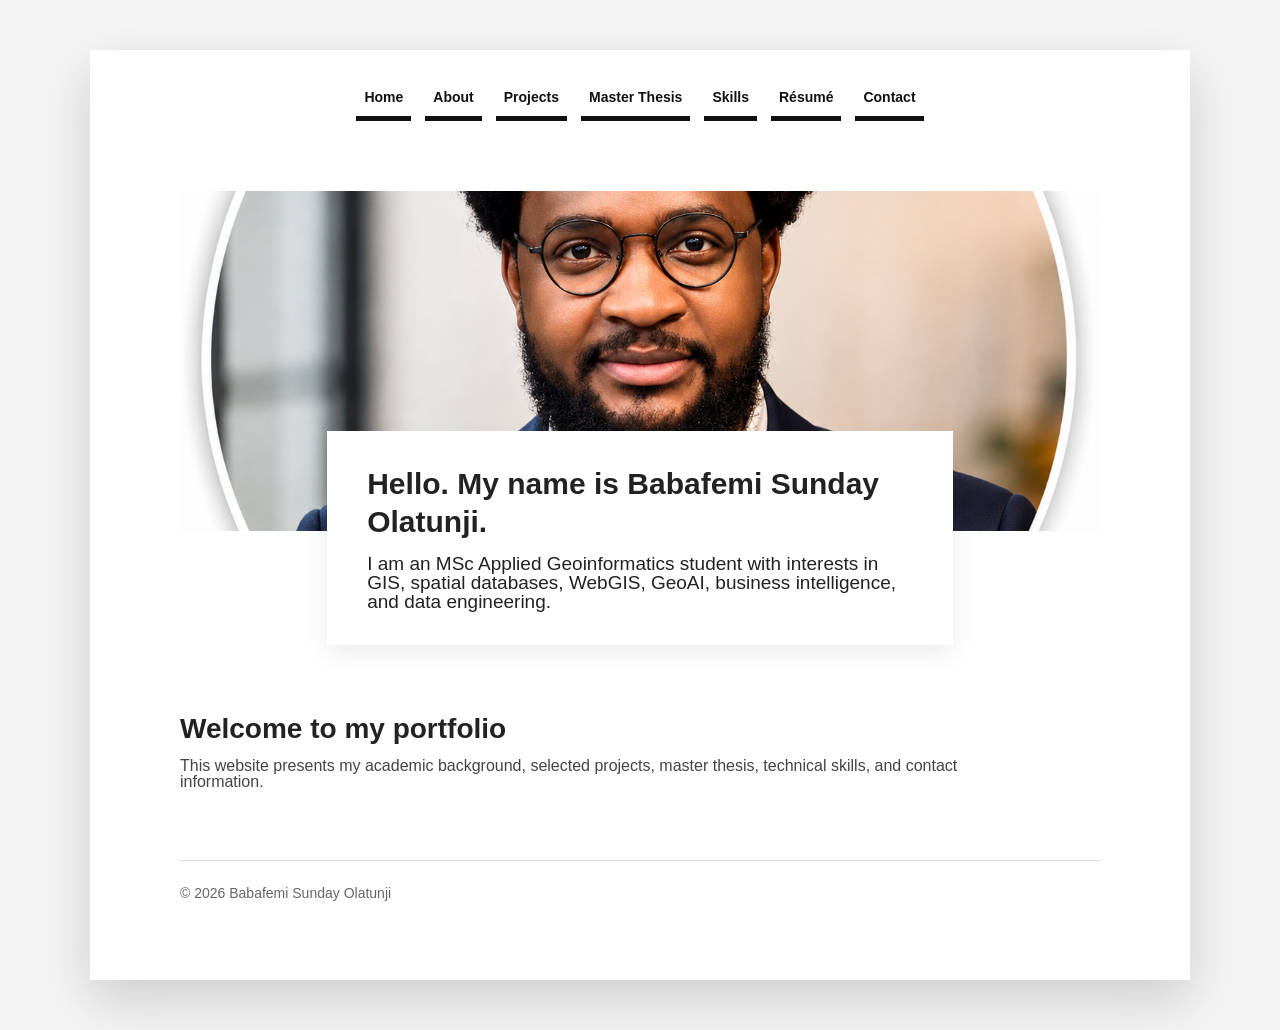
==== index.html @ bdc7856b "Update index.html" ====
<!DOCTYPE html>
<html lang="en">
<head>
  <meta charset="UTF-8" />
  <meta name="viewport" content="width=device-width, initial-scale=1.0" />
  <title>Home | Babafemi Sunday Olatunji</title>
  <link rel="stylesheet" href="style.css" />
</head>
<body>
  <main class="page">
  <nav class="top-nav">
  <a href="index.html">Home</a>
  <a href="about.html">About</a>
  <a href="projects.html">Projects</a>
  <a href="thesis.html">Master Thesis</a>
  <a href="skills.html">Skills</a>
  <a href="cv.pdf" target="_blank">Résumé</a>
  <a href="contact.html">Contact</a>
</nav>

    <section class="hero">
      <img src="profile.png" alt="Profile photo" class="hero-img" />

      <div class="intro-card">
        <h1>Hello. My name is Babafemi Sunday Olatunji.</h1>
        <p>
          I am an MSc Applied Geoinformatics student with interests in GIS,
          spatial databases, WebGIS, GeoAI, business intelligence, and data engineering.
        </p>
      </div>
    </section>

    <section class="section">
      <h2>Welcome to my portfolio</h2>
      <p>
        This website presents my academic background, selected projects, master thesis,
        technical skills, and contact information.
      </p>
    </section>

    <footer>
      <p>© 2026 Babafemi Sunday Olatunji</p>
    </footer>
  </main>
</body>
</html>
---- style.css ----
* {
  margin: 0;
  padding: 0;
  box-sizing: border-box;
}

body {
  background: #f4f4f4;
  font-family: Arial, Helvetica, sans-serif;
  color: #222;
  line-height: 1.0;
}

.page {
  width: min(1100px, 92%);
  margin: 50px auto;
  background: #fff;
  padding: 40px 90px 80px;
  box-shadow: 0 20px 50px rgba(0, 0, 0, 0.16);
}

.top-nav {
  display: flex;
  justify-content: center;
  align-items: center;
  gap: 14px;
  margin-bottom: 70px;
  flex-wrap: nowrap;
  overflow-x: auto;
}

.top-nav a {
  padding: 0 8px 12px;
  border-bottom: 5px solid #111;
  text-decoration: none;
  color: #111;
  font-size: 14px;
  font-weight: 700;
  white-space: nowrap;
  flex-shrink: 0;
}

.top-nav a:hover {
  color: #0a5c4a;
  border-color: #0a5c4a;
}
.hero {
  position: relative;
  margin-bottom: 70px;
}

.hero-img {
  width: 100%;
  height: 340px;
  object-fit: cover;
  background: #dcefe5;
  display: block;
}

.intro-card {
  background: #fff;
  width: 68%;
  padding: 34px 40px;
  margin: -100px auto 0;
  position: relative;
  z-index: 2;
  box-shadow: 0 8px 22px rgba(0, 0, 0, 0.08);
}

.intro-card h1 {
  font-size: 30px;
  line-height: 1.25;
  margin-bottom: 14px;
}

.intro-card p {
  font-size: 19px;
}

.page-title {
  border-top: 5px solid #111;
  padding-top: 35px;
  margin-bottom: 35px;
}

.page-title h1 {
  font-size: 42px;
  margin-bottom: 12px;
}

.page-title p {
  color: #555;
  max-width: 780px;
}

.section {
  margin-top: 45px;
}

.section h2 {
  font-size: 28px;
  margin-bottom: 15px;
}

.section p {
  color: #444;
  max-width: 850px;
}

.project-grid {
  display: grid;
  grid-template-columns: repeat(2, 1fr);
  gap: 30px;
}

.project-card {
  border: 1px solid #ddd;
  background: #fafafa;
  padding: 24px;
}

.project-image {
  height: 210px;
  background: linear-gradient(135deg, #cfe8f3 0%, #cfe8f3 50%, #dcefe5 50%, #dcefe5 100%);
  display: grid;
  place-items: center;
  font-weight: 700;
  margin-bottom: 20px;
}

.project-card h2 {
  font-size: 24px;
  margin-bottom: 10px;
}

.project-card p {
  color: #444;
  margin-bottom: 18px;
}

.button {
  display: inline-block;
  color: #fff;
  background: #111;
  text-decoration: none;
  padding: 10px 16px;
  font-weight: 700;
}

.skills {
  display: flex;
  flex-wrap: wrap;
  gap: 12px;
  margin-top: 20px;
}

.skills span {
  background: #dcefe5;
  color: #0a3d2f;
  padding: 8px 14px;
  font-size: 14px;
  font-weight: 700;
}

.contact-list a {
  color: #111;
  font-weight: 700;
}

footer {
  margin-top: 70px;
  padding-top: 25px;
  border-top: 1px solid #ddd;
  color: #666;
  font-size: 14px;
}

@media (max-width: 850px) {
  .page {
    padding: 28px 24px 60px;
    margin: 20px auto;
  }

  .top-nav {
    justify-content: flex-start;
    margin-bottom: 45px;
  }

  .top-nav a {
    width: 45%;
    min-width: auto;
  }

  .intro-card {
    width: 90%;
    margin-top: -60px;
    padding: 24px;
  }

  .intro-card h1 {
    font-size: 24px;
  }

  .project-grid {
    grid-template-columns: 1fr;
  }
}
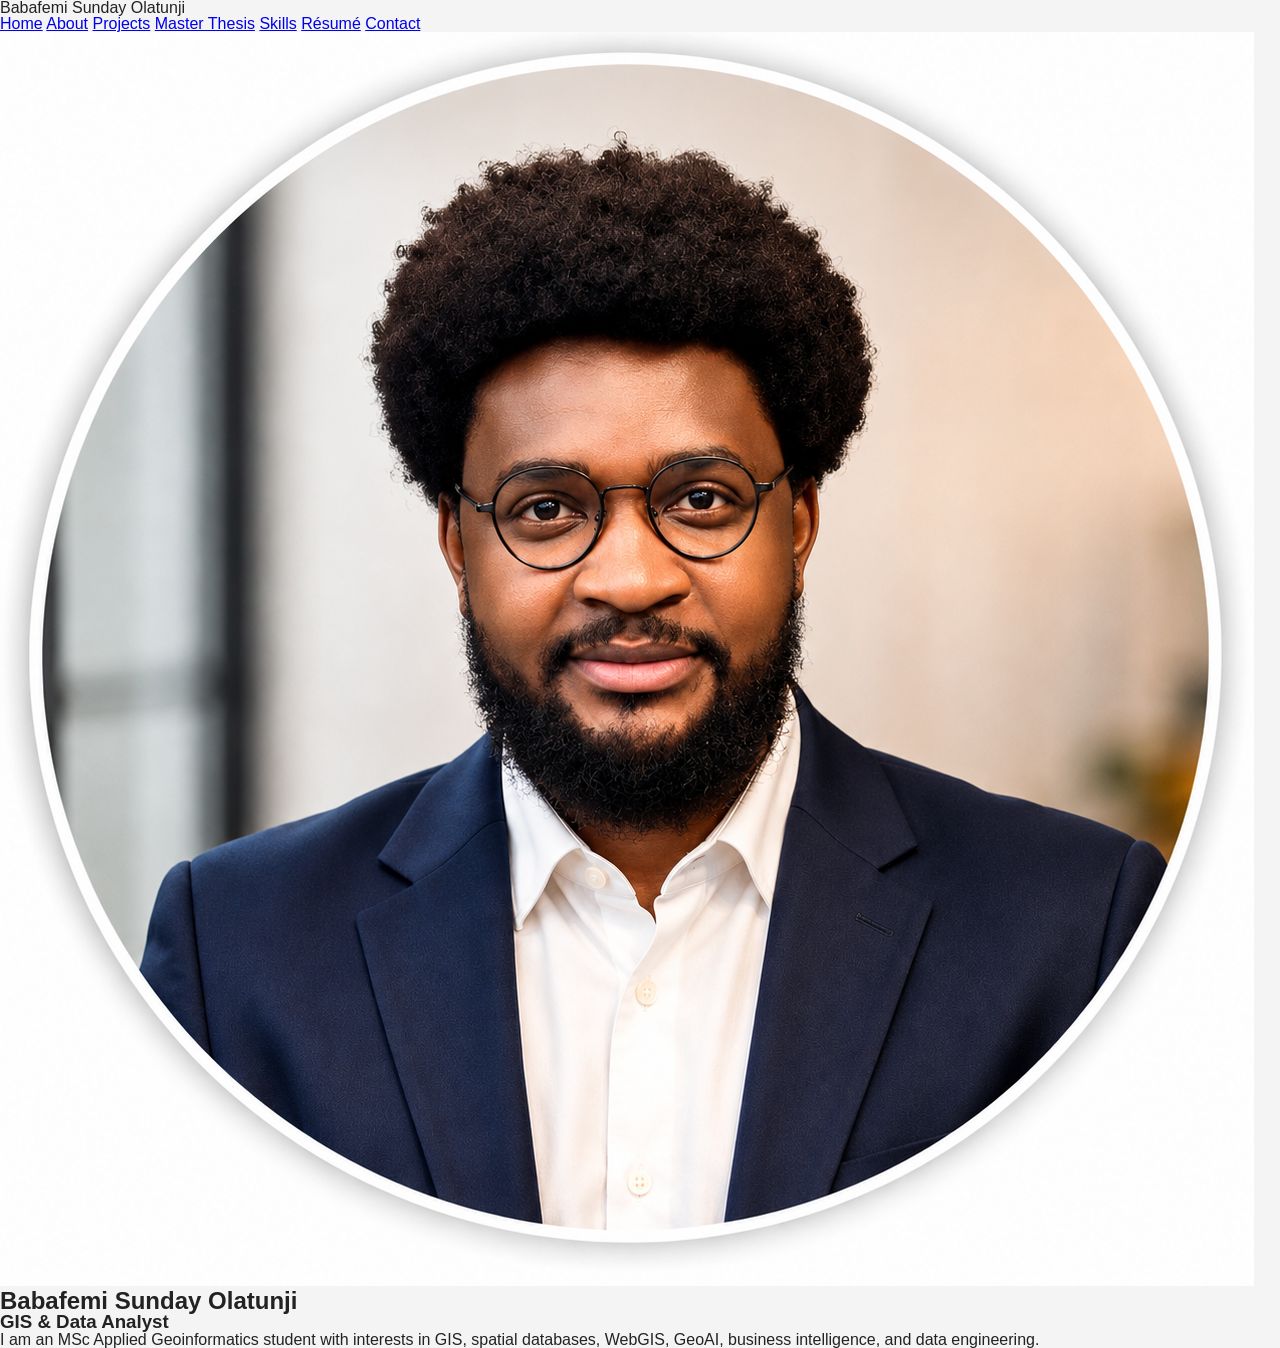
==== commit 5f563187: "Update index.html" ====
--- a/index.html
+++ b/index.html
@@ -3,26 +3,35 @@
 <head>
   <meta charset="UTF-8" />
   <meta name="viewport" content="width=device-width, initial-scale=1.0" />
-  <title>Home | Babafemi Sunday Olatunji</title>
+  <title>Babafemi Sunday Olatunji | Portfolio</title>
   <link rel="stylesheet" href="style.css" />
 </head>
 <body>
-  <main class="page">
-  <nav class="top-nav">
-  <a href="index.html">Home</a>
-  <a href="about.html">About</a>
-  <a href="projects.html">Projects</a>
-  <a href="thesis.html">Master Thesis</a>
-  <a href="skills.html">Skills</a>
-  <a href="cv.pdf" target="_blank">Résumé</a>
-  <a href="contact.html">Contact</a>
-</nav>
 
-    <section class="hero">
-      <img src="profile.png" alt="Profile photo" class="hero-img" />
+  <main class="homepage">
 
-      <div class="intro-card">
-        <h1>Hello. My name is Babafemi Sunday Olatunji.</h1>
+    <header class="site-header">
+      <div class="site-name">Babafemi Sunday Olatunji</div>
+
+      <nav class="main-nav">
+        <a href="index.html">Home</a>
+        <a href="about.html">About</a>
+        <a href="projects.html">Projects</a>
+        <a href="thesis.html">Master Thesis</a>
+        <a href="skills.html">Skills</a>
+        <a href="cv.pdf" target="_blank">Résumé</a>
+        <a href="contact.html">Contact</a>
+      </nav>
+    </header>
+
+    <section class="hero-academic">
+      <div class="hero-photo">
+        <img src="profile.png" alt="Babafemi Sunday Olatunji" />
+      </div>
+
+      <div class="hero-content">
+        <h1>Babafemi Sunday Olatunji</h1>
+        <h3>GIS & Data Analyst</h3>
         <p>
           I am an MSc Applied Geoinformatics student with interests in GIS,
           spatial databases, WebGIS, GeoAI, business intelligence, and data engineering.
@@ -30,17 +39,7 @@
       </div>
     </section>
 
-    <section class="section">
-      <h2>Welcome to my portfolio</h2>
-      <p>
-        This website presents my academic background, selected projects, master thesis,
-        technical skills, and contact information.
-      </p>
-    </section>
+  </main>
 
-    <footer>
-      <p>© 2026 Babafemi Sunday Olatunji</p>
-    </footer>
-  </main>
 </body>
 </html>
--- a/style.css
+++ b/style.css
@@ -50,18 +50,21 @@
 }
 
 .hero-img {
-  width: 100%;
-  height: 340px;
+  width: 70%;
+  max-width: 700px;
+  height: 420px;
   object-fit: cover;
-  background: #dcefe5;
+  object-position: center top;
   display: block;
+  margin: 0 auto;
+  border-radius: 12px;
 }
 
 .intro-card {
   background: #fff;
-  width: 68%;
+  width: 72%;
   padding: 34px 40px;
-  margin: -100px auto 0;
+  margin: -70px auto 0;
   position: relative;
   z-index: 2;
   box-shadow: 0 8px 22px rgba(0, 0, 0, 0.08);
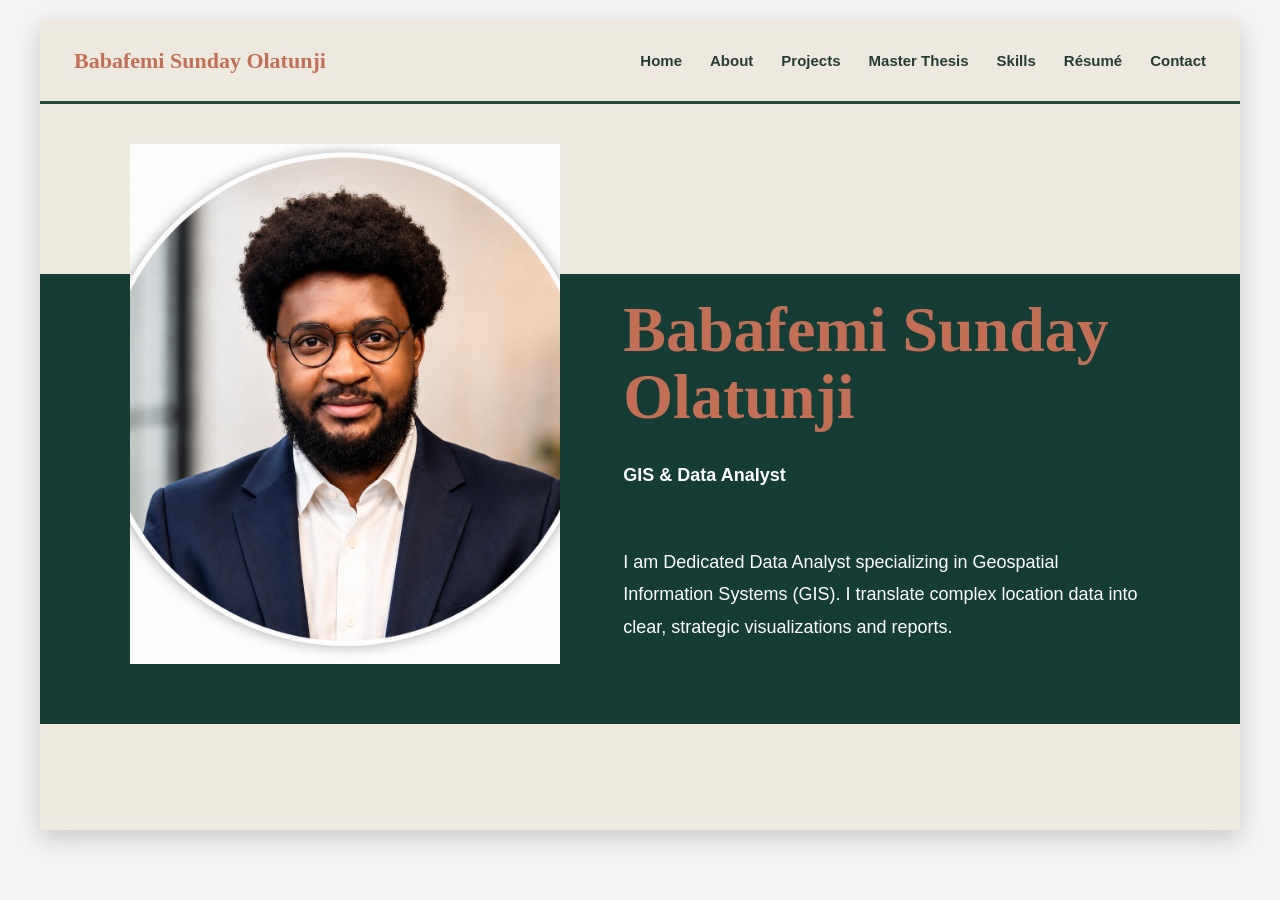
==== commit 02999f26: "Update index.html" ====
--- a/index.html
+++ b/index.html
@@ -33,8 +33,8 @@
         <h1>Babafemi Sunday Olatunji</h1>
         <h3>GIS & Data Analyst</h3>
         <p>
-          I am an MSc Applied Geoinformatics student with interests in GIS,
-          spatial databases, WebGIS, GeoAI, business intelligence, and data engineering.
+          I am Dedicated Data Analyst specializing in Geospatial Information Systems (GIS). 
+          I translate complex location data into clear, strategic visualizations and reports.
         </p>
       </div>
     </section>
--- a/style.css
+++ b/style.css
@@ -8,8 +8,12 @@
   background: #f4f4f4;
   font-family: Arial, Helvetica, sans-serif;
   color: #222;
-  line-height: 1.0;
-}
+  line-height: 1.7;
+}
+
+/* =========================
+   GENERAL MULTI-PAGE LAYOUT
+========================= */
 
 .page {
   width: min(1100px, 92%);
@@ -44,41 +48,6 @@
   color: #0a5c4a;
   border-color: #0a5c4a;
 }
-.hero {
-  position: relative;
-  margin-bottom: 70px;
-}
-
-.hero-img {
-  width: 70%;
-  max-width: 700px;
-  height: 420px;
-  object-fit: cover;
-  object-position: center top;
-  display: block;
-  margin: 0 auto;
-  border-radius: 12px;
-}
-
-.intro-card {
-  background: #fff;
-  width: 72%;
-  padding: 34px 40px;
-  margin: -70px auto 0;
-  position: relative;
-  z-index: 2;
-  box-shadow: 0 8px 22px rgba(0, 0, 0, 0.08);
-}
-
-.intro-card h1 {
-  font-size: 30px;
-  line-height: 1.25;
-  margin-bottom: 14px;
-}
-
-.intro-card p {
-  font-size: 19px;
-}
 
 .page-title {
   border-top: 5px solid #111;
@@ -124,7 +93,13 @@
 
 .project-image {
   height: 210px;
-  background: linear-gradient(135deg, #cfe8f3 0%, #cfe8f3 50%, #dcefe5 50%, #dcefe5 100%);
+  background: linear-gradient(
+    135deg,
+    #cfe8f3 0%,
+    #cfe8f3 50%,
+    #dcefe5 50%,
+    #dcefe5 100%
+  );
   display: grid;
   place-items: center;
   font-weight: 700;
@@ -178,7 +153,106 @@
   font-size: 14px;
 }
 
-@media (max-width: 850px) {
+/* =========================
+   HOMEPAGE DESIGN
+========================= */
+
+.homepage {
+  width: min(1200px, 96%);
+  margin: 20px auto;
+  background: #eee9df;
+  min-height: 90vh;
+  box-shadow: 0 8px 24px rgba(0, 0, 0, 0.18);
+}
+
+.site-header {
+  padding: 22px 34px;
+  border-bottom: 3px solid #264c3f;
+  display: flex;
+  justify-content: space-between;
+  align-items: center;
+}
+
+.site-name {
+  font-family: Georgia, serif;
+  font-size: 22px;
+  font-weight: 700;
+  color: #c36f55;
+}
+
+.main-nav {
+  display: flex;
+  gap: 28px;
+  flex-wrap: wrap;
+}
+
+.main-nav a {
+  color: #263b33;
+  text-decoration: none;
+  font-weight: 700;
+  font-size: 15px;
+}
+
+.main-nav a:hover {
+  color: #c36f55;
+}
+
+.hero-academic {
+  margin-top: 170px;
+  background: #143d35;
+  min-height: 430px;
+  display: grid;
+  grid-template-columns: 1fr 1.25fr;
+  align-items: center;
+  padding: 0 90px 60px;
+}
+
+.hero-photo {
+  margin-top: -130px;
+}
+
+.hero-photo img {
+  width: 100%;
+  max-width: 430px;
+  height: 520px;
+  object-fit: cover;
+  object-position: center top;
+  background: white;
+  display: block;
+}
+
+.hero-content {
+  color: white;
+  padding-left: 40px;
+}
+
+.hero-content h1 {
+  font-family: Georgia, serif;
+  font-size: 64px;
+  line-height: 1.05;
+  color: #c36f55;
+  margin-bottom: 30px;
+}
+
+.hero-content h3 {
+  font-size: 18px;
+  margin-bottom: 55px;
+  color: white;
+}
+
+.hero-content p {
+  max-width: 520px;
+  font-size: 18px;
+  line-height: 1.8;
+  color: white;
+}
+
+/* =========================
+   RESPONSIVE
+========================= */
+
+@media (max-width: 900px) {
+
   .page {
     padding: 28px 24px 60px;
     margin: 20px auto;
@@ -189,22 +263,36 @@
     margin-bottom: 45px;
   }
 
-  .top-nav a {
-    width: 45%;
-    min-width: auto;
-  }
-
-  .intro-card {
-    width: 90%;
-    margin-top: -60px;
-    padding: 24px;
-  }
-
-  .intro-card h1 {
-    font-size: 24px;
-  }
-
   .project-grid {
     grid-template-columns: 1fr;
   }
-}
+
+  .site-header {
+    flex-direction: column;
+    align-items: flex-start;
+    gap: 20px;
+  }
+
+  .hero-academic {
+    margin-top: 80px;
+    grid-template-columns: 1fr;
+    padding: 40px 28px;
+  }
+
+  .hero-photo {
+    margin-top: -90px;
+  }
+
+  .hero-photo img {
+    height: 420px;
+  }
+
+  .hero-content {
+    padding-left: 0;
+    margin-top: 35px;
+  }
+
+  .hero-content h1 {
+    font-size: 42px;
+  }
+}
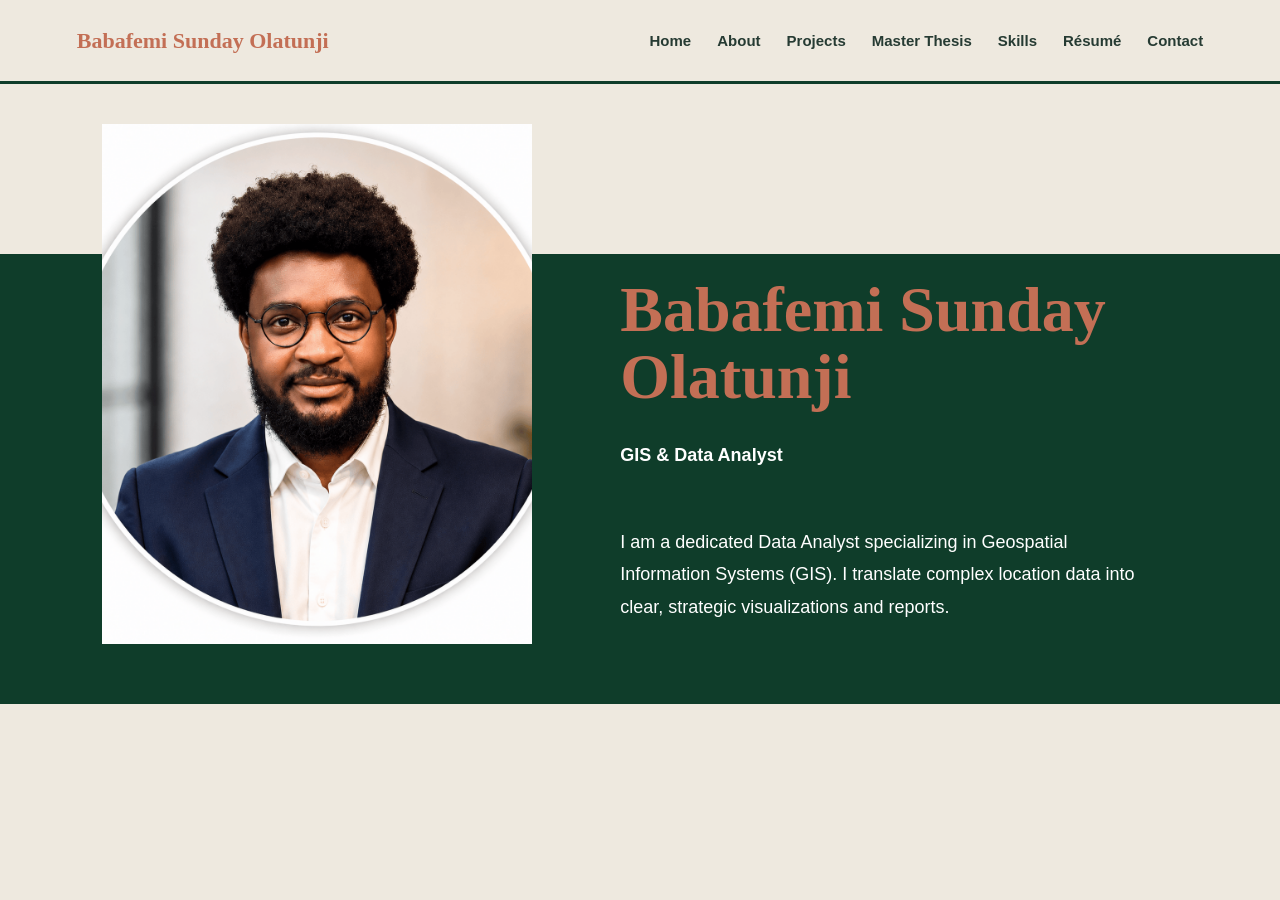
==== commit f720a6a8: "Update index.html" ====
--- a/index.html
+++ b/index.html
@@ -33,7 +33,7 @@
         <h1>Babafemi Sunday Olatunji</h1>
         <h3>GIS & Data Analyst</h3>
         <p>
-          I am Dedicated Data Analyst specializing in Geospatial Information Systems (GIS). 
+          I am a dedicated Data Analyst specializing in Geospatial Information Systems (GIS). 
           I translate complex location data into clear, strategic visualizations and reports.
         </p>
       </div>
--- a/style.css
+++ b/style.css
@@ -2,6 +2,15 @@
   margin: 0;
   padding: 0;
   box-sizing: border-box;
+}
+
+:root {
+  --green: #0F3D2A;
+  --green-light: #1f6b59;
+  --cream: #eee9df;
+  --text: #14213d;
+  --muted: #555;
+  --border: #d8dee3;
 }
 
 body {
@@ -12,16 +21,27 @@
 }
 
 /* =========================
-   GENERAL MULTI-PAGE LAYOUT
+   FULL PAGE LAYOUT
 ========================= */
 
 .page {
-  width: min(1100px, 92%);
-  margin: 50px auto;
+  width: 100%;
+  min-height: 100vh;
+  margin: 0;
   background: #fff;
-  padding: 40px 90px 80px;
-  box-shadow: 0 20px 50px rgba(0, 0, 0, 0.16);
-}
+  padding: 40px 8% 80px;
+}
+
+.homepage {
+  width: 100%;
+  min-height: 100vh;
+  margin: 0;
+  background: var(--cream);
+}
+
+/* =========================
+   NAVIGATION
+========================= */
 
 .top-nav {
   display: flex;
@@ -35,9 +55,9 @@
 
 .top-nav a {
   padding: 0 8px 12px;
-  border-bottom: 5px solid #111;
+  border-bottom: 5px solid var(--green);
   text-decoration: none;
-  color: #111;
+  color: var(--green);
   font-size: 14px;
   font-weight: 700;
   white-space: nowrap;
@@ -45,50 +65,92 @@
 }
 
 .top-nav a:hover {
-  color: #0a5c4a;
-  border-color: #0a5c4a;
-}
+  color: var(--green-light);
+  border-color: var(--green-light);
+}
+
+/* =========================
+   PAGE TITLES
+========================= */
 
 .page-title {
-  border-top: 5px solid #111;
+  border-top: 5px solid var(--green);
   padding-top: 35px;
-  margin-bottom: 35px;
+  margin-bottom: 45px;
 }
 
 .page-title h1 {
-  font-size: 42px;
+  color: var(--green);
+  font-size: 46px;
   margin-bottom: 12px;
 }
 
 .page-title p {
-  color: #555;
-  max-width: 780px;
-}
+  color: var(--muted);
+  max-width: 850px;
+  font-size: 18px;
+}
+
+/* =========================
+   SECTIONS
+========================= */
 
 .section {
   margin-top: 45px;
 }
 
+.section h2,
+.section h3 {
+  color: var(--green);
+}
+
 .section h2 {
-  font-size: 28px;
+  font-size: 30px;
   margin-bottom: 15px;
 }
 
 .section p {
   color: #444;
-  max-width: 850px;
-}
+  max-width: 900px;
+  font-size: 17px;
+}
+
+/* =========================
+   PROJECT / SKILL CARDS
+========================= */
 
 .project-grid {
   display: grid;
-  grid-template-columns: repeat(2, 1fr);
+  grid-template-columns: repeat(3, 1fr);
   gap: 30px;
 }
 
 .project-card {
-  border: 1px solid #ddd;
-  background: #fafafa;
-  padding: 24px;
+  background: #fff;
+  border: 1px solid var(--border);
+  border-radius: 26px;
+  padding: 36px;
+  box-shadow: 0 14px 35px rgba(0, 0, 0, 0.05);
+}
+
+.project-card:hover {
+  border-color: var(--green);
+  transform: translateY(-4px);
+  transition: 0.25s ease;
+}
+
+.project-card h2,
+.project-card h3 {
+  color: var(--green);
+  font-size: 26px;
+  line-height: 1.2;
+  margin-bottom: 16px;
+}
+
+.project-card p {
+  color: #333;
+  font-size: 16px;
+  line-height: 1.8;
 }
 
 .project-image {
@@ -104,70 +166,30 @@
   place-items: center;
   font-weight: 700;
   margin-bottom: 20px;
-}
-
-.project-card h2 {
-  font-size: 24px;
-  margin-bottom: 10px;
-}
-
-.project-card p {
-  color: #444;
-  margin-bottom: 18px;
+  border-radius: 18px;
 }
 
 .button {
   display: inline-block;
   color: #fff;
-  background: #111;
+  background: var(--green);
   text-decoration: none;
   padding: 10px 16px;
   font-weight: 700;
-}
-
-.skills {
-  display: flex;
-  flex-wrap: wrap;
-  gap: 12px;
-  margin-top: 20px;
-}
-
-.skills span {
-  background: #dcefe5;
-  color: #0a3d2f;
-  padding: 8px 14px;
-  font-size: 14px;
-  font-weight: 700;
-}
-
-.contact-list a {
-  color: #111;
-  font-weight: 700;
-}
-
-footer {
-  margin-top: 70px;
-  padding-top: 25px;
-  border-top: 1px solid #ddd;
-  color: #666;
-  font-size: 14px;
+  border-radius: 10px;
+}
+
+.button:hover {
+  background: var(--green-light);
 }
 
 /* =========================
    HOMEPAGE DESIGN
 ========================= */
 
-.homepage {
-  width: min(1200px, 96%);
-  margin: 20px auto;
-  background: #eee9df;
-  min-height: 90vh;
-  box-shadow: 0 8px 24px rgba(0, 0, 0, 0.18);
-}
-
 .site-header {
-  padding: 22px 34px;
-  border-bottom: 3px solid #264c3f;
+  padding: 22px 6%;
+  border-bottom: 3px solid var(--green);
   display: flex;
   justify-content: space-between;
   align-items: center;
@@ -182,7 +204,7 @@
 
 .main-nav {
   display: flex;
-  gap: 28px;
+  gap: 26px;
   flex-wrap: wrap;
 }
 
@@ -199,12 +221,12 @@
 
 .hero-academic {
   margin-top: 170px;
-  background: #143d35;
+  background: var(--green);
   min-height: 430px;
   display: grid;
   grid-template-columns: 1fr 1.25fr;
   align-items: center;
-  padding: 0 90px 60px;
+  padding: 0 8% 60px;
 }
 
 .hero-photo {
@@ -248,14 +270,142 @@
 }
 
 /* =========================
+   CONTACT PAGE
+========================= */
+
+.contact-grid {
+  display: grid;
+  grid-template-columns: 1fr 1.2fr;
+  gap: 40px;
+  margin-top: 40px;
+}
+
+.contact-card {
+  background: #fff;
+  border: 1px solid var(--border);
+  border-radius: 26px;
+  padding: 36px;
+  box-shadow: 0 18px 40px rgba(0, 0, 0, 0.06);
+}
+
+.contact-card h2 {
+  color: var(--green);
+  font-size: 38px;
+  line-height: 1.1;
+  margin-bottom: 24px;
+}
+
+.contact-card p {
+  font-size: 17px;
+  color: #24324a;
+  margin-bottom: 28px;
+}
+
+.contact-item {
+  display: flex;
+  gap: 18px;
+  align-items: center;
+  padding: 22px 0;
+  border-top: 1px solid var(--border);
+}
+
+.contact-icon {
+  width: 54px;
+  height: 54px;
+  border-radius: 16px;
+  background: #dcefe5;
+  color: var(--green);
+  display: grid;
+  place-items: center;
+  font-weight: 800;
+  font-size: 20px;
+  flex-shrink: 0;
+}
+
+.contact-item h3 {
+  color: var(--green);
+  font-size: 18px;
+  margin-bottom: 4px;
+}
+
+.contact-item a {
+  color: #007c78;
+  text-decoration: none;
+  font-size: 17px;
+}
+
+.contact-form {
+  display: flex;
+  flex-direction: column;
+  gap: 14px;
+}
+
+.contact-form label {
+  color: var(--green);
+  font-weight: 800;
+  margin-top: 8px;
+}
+
+.contact-form input,
+.contact-form textarea {
+  width: 100%;
+  border: 1px solid var(--border);
+  border-radius: 18px;
+  padding: 16px 18px;
+  font-size: 16px;
+  font-family: inherit;
+}
+
+.contact-form textarea {
+  min-height: 170px;
+  resize: vertical;
+}
+
+.contact-form button {
+  margin-top: 12px;
+  background: var(--green);
+  color: #fff;
+  border: none;
+  padding: 16px 22px;
+  border-radius: 18px;
+  font-size: 16px;
+  font-weight: 800;
+  cursor: pointer;
+}
+
+.contact-form button:hover {
+  background: var(--green-light);
+}
+
+/* =========================
+   FOOTER
+========================= */
+
+footer {
+  margin-top: 70px;
+  padding-top: 25px;
+  border-top: 1px solid #ddd;
+  color: #666;
+  font-size: 14px;
+}
+
+/* =========================
    RESPONSIVE
 ========================= */
 
-@media (max-width: 900px) {
-
+@media (max-width: 1000px) {
+  .project-grid {
+    grid-template-columns: repeat(2, 1fr);
+  }
+
+  .contact-grid {
+    grid-template-columns: 1fr;
+  }
+}
+
+@media (max-width: 700px) {
   .page {
-    padding: 28px 24px 60px;
-    margin: 20px auto;
+    padding: 28px 6% 60px;
   }
 
   .top-nav {
@@ -276,7 +426,7 @@
   .hero-academic {
     margin-top: 80px;
     grid-template-columns: 1fr;
-    padding: 40px 28px;
+    padding: 40px 6%;
   }
 
   .hero-photo {
@@ -295,4 +445,8 @@
   .hero-content h1 {
     font-size: 42px;
   }
-}
+
+  .page-title h1 {
+    font-size: 38px;
+  }
+}
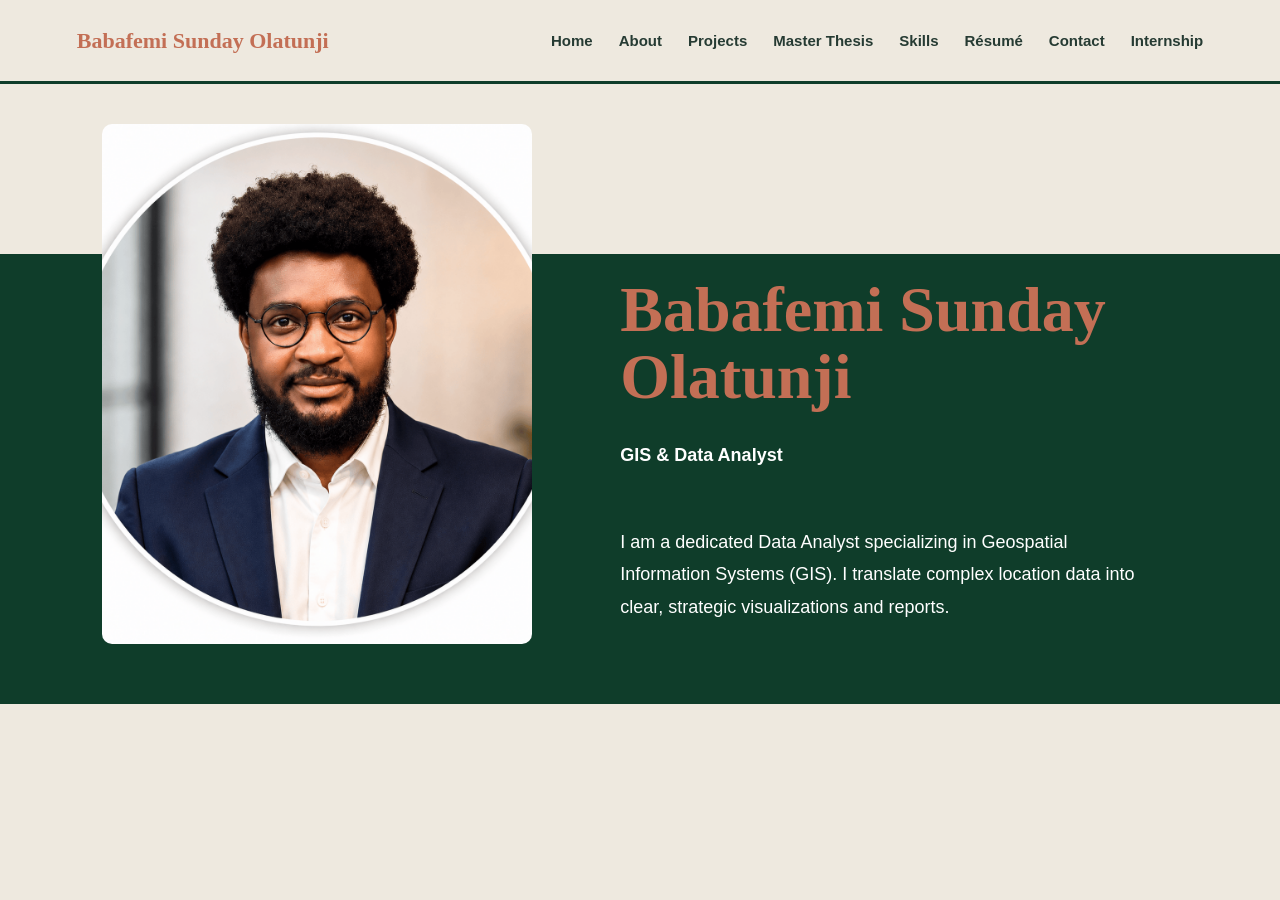
==== commit c1b2013d: "Update index.html" ====
--- a/index.html
+++ b/index.html
@@ -21,6 +21,7 @@
         <a href="skills.html">Skills</a>
         <a href="cv.pdf" target="_blank">Résumé</a>
         <a href="contact.html">Contact</a>
+        <a href="internship.html">Internship</a>
       </nav>
     </header>
 
--- a/style.css
+++ b/style.css
@@ -92,7 +92,7 @@
 }
 
 /* =========================
-   SECTIONS
+   GENERAL SECTIONS
 ========================= */
 
 .section {
@@ -116,7 +116,7 @@
 }
 
 /* =========================
-   PROJECT / SKILL CARDS
+   PROJECTS / SKILLS GRID
 ========================= */
 
 .project-grid {
@@ -131,12 +131,12 @@
   border-radius: 26px;
   padding: 36px;
   box-shadow: 0 14px 35px rgba(0, 0, 0, 0.05);
+  transition: 0.25s ease;
 }
 
 .project-card:hover {
   border-color: var(--green);
   transform: translateY(-4px);
-  transition: 0.25s ease;
 }
 
 .project-card h2,
@@ -154,20 +154,24 @@
 }
 
 .project-image {
-  height: 210px;
-  background: linear-gradient(
-    135deg,
-    #cfe8f3 0%,
-    #cfe8f3 50%,
-    #dcefe5 50%,
-    #dcefe5 100%
-  );
-  display: grid;
-  place-items: center;
-  font-weight: 700;
-  margin-bottom: 20px;
+  height: 220px;
+  margin-bottom: 22px;
   border-radius: 18px;
-}
+  overflow: hidden;
+  background: #dcefe5;
+  position: relative;
+}
+
+.project-image img {
+  width: 100%;
+  height: 100%;
+  object-fit: cover;
+  display: block;
+}
+
+/* =========================
+   BUTTONS
+========================= */
 
 .button {
   display: inline-block;
@@ -184,7 +188,7 @@
 }
 
 /* =========================
-   HOMEPAGE DESIGN
+   HOMEPAGE
 ========================= */
 
 .site-header {
@@ -239,8 +243,8 @@
   height: 520px;
   object-fit: cover;
   object-position: center top;
-  background: white;
   display: block;
+  border-radius: 10px;
 }
 
 .hero-content {
@@ -267,6 +271,54 @@
   font-size: 18px;
   line-height: 1.8;
   color: white;
+}
+
+/* =========================
+   ABOUT PAGE
+========================= */
+
+.about-intro {
+  max-width: 950px;
+  margin-bottom: 55px;
+}
+
+.about-intro p {
+  font-size: 22px;
+  line-height: 1.9;
+  color: #24324a;
+}
+
+.about-grid {
+  display: grid;
+  grid-template-columns: repeat(2, 1fr);
+  gap: 30px;
+}
+
+.about-card {
+  background: #fff;
+  border: 1px solid var(--border);
+  border-radius: 24px;
+  padding: 34px;
+  box-shadow: 0 12px 30px rgba(0,0,0,0.05);
+  transition: 0.3s ease;
+}
+
+.about-card:hover {
+  transform: translateY(-4px);
+  border-color: var(--green);
+}
+
+.about-card h2 {
+  color: var(--green);
+  margin-bottom: 18px;
+  font-size: 30px;
+  line-height: 1.2;
+}
+
+.about-card p {
+  color: #333;
+  line-height: 1.9;
+  font-size: 17px;
 }
 
 /* =========================
@@ -394,16 +446,22 @@
 ========================= */
 
 @media (max-width: 1000px) {
+
   .project-grid {
     grid-template-columns: repeat(2, 1fr);
   }
 
+  .about-grid {
+    grid-template-columns: 1fr;
+  }
+
   .contact-grid {
     grid-template-columns: 1fr;
   }
 }
 
 @media (max-width: 700px) {
+
   .page {
     padding: 28px 6% 60px;
   }
@@ -449,4 +507,84 @@
   .page-title h1 {
     font-size: 38px;
   }
-}
+
+  .about-intro p {
+    font-size: 19px;
+  }
+  /* =========================
+   THESIS PAGE
+========================= */
+
+.thesis-intro {
+  max-width: 1000px;
+  margin-bottom: 50px;
+}
+
+.thesis-intro h2 {
+  font-size: 34px;
+  line-height: 1.3;
+  color: var(--green);
+  margin-bottom: 25px;
+}
+
+.thesis-intro p {
+  font-size: 18px;
+  line-height: 1.9;
+  color: #333;
+}
+
+.thesis-grid {
+  display: grid;
+  grid-template-columns: repeat(2, 1fr);
+  gap: 30px;
+}
+
+.thesis-card {
+  background: #fff;
+  border: 1px solid var(--border);
+  border-radius: 24px;
+  padding: 34px;
+  box-shadow: 0 14px 35px rgba(0,0,0,0.05);
+  transition: 0.3s ease;
+}
+
+.thesis-card:hover {
+  transform: translateY(-5px);
+  border-color: var(--green);
+}
+
+.thesis-card h3 {
+  color: var(--green);
+  font-size: 28px;
+  margin-bottom: 20px;
+}
+
+.thesis-card ul {
+  padding-left: 20px;
+}
+
+.thesis-card li {
+  margin-bottom: 12px;
+  color: #333;
+  line-height: 1.7;
+}
+
+.thesis-card .button {
+  margin-top: 20px;
+}
+
+/* =========================
+   RESPONSIVE
+========================= */
+
+@media (max-width: 900px) {
+
+  .thesis-grid {
+    grid-template-columns: 1fr;
+  }
+
+  .thesis-intro h2 {
+    font-size: 28px;
+  }
+
+}
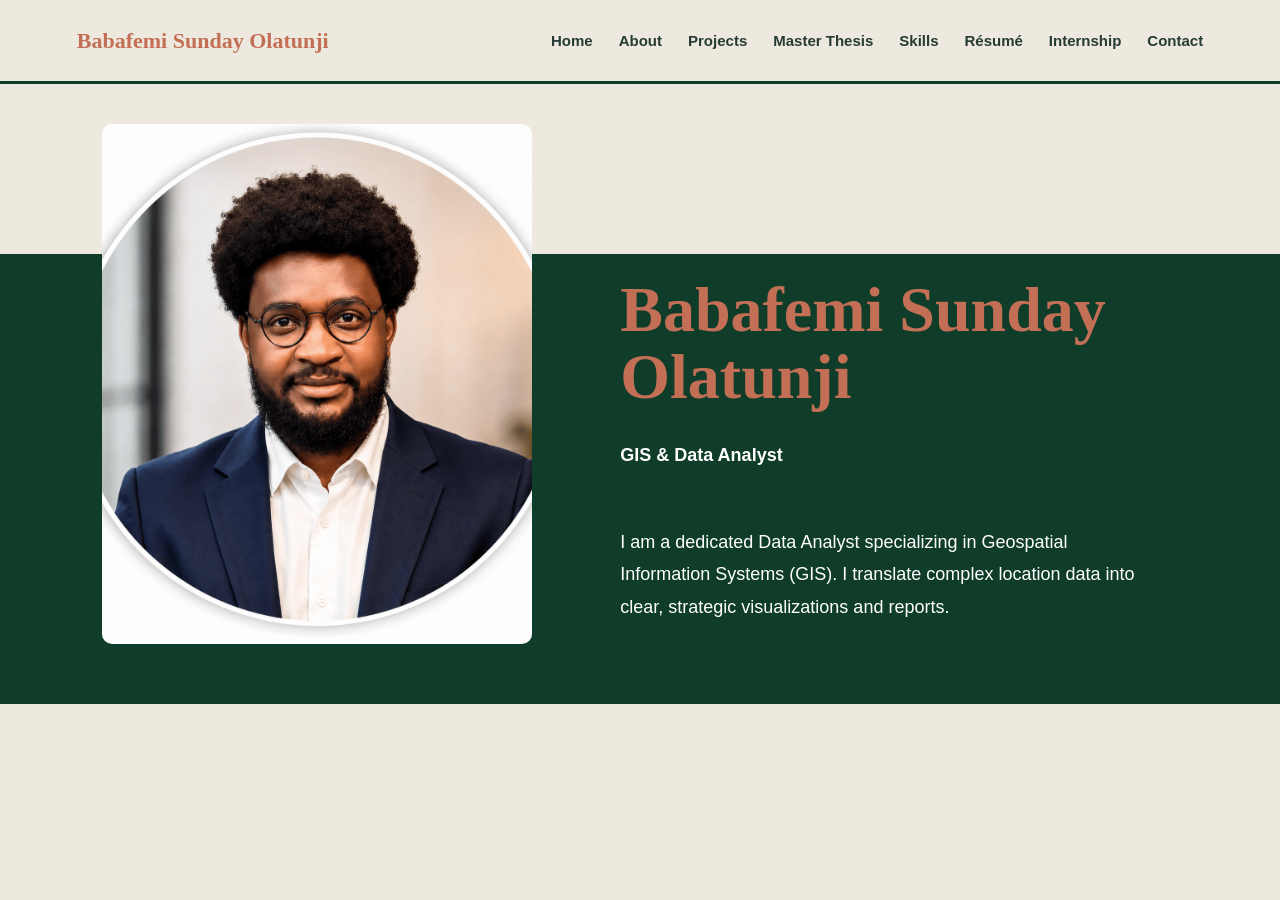
==== commit 4e13087d: "Update index.html" ====
--- a/index.html
+++ b/index.html
@@ -20,9 +20,9 @@
         <a href="thesis.html">Master Thesis</a>
         <a href="skills.html">Skills</a>
         <a href="cv.pdf" target="_blank">Résumé</a>
+        <a href="internship.html">Internship</a>
         <a href="contact.html">Contact</a>
-        <a href="internship.html">Internship</a>
-      </nav>
+       </nav>
     </header>
 
     <section class="hero-academic">
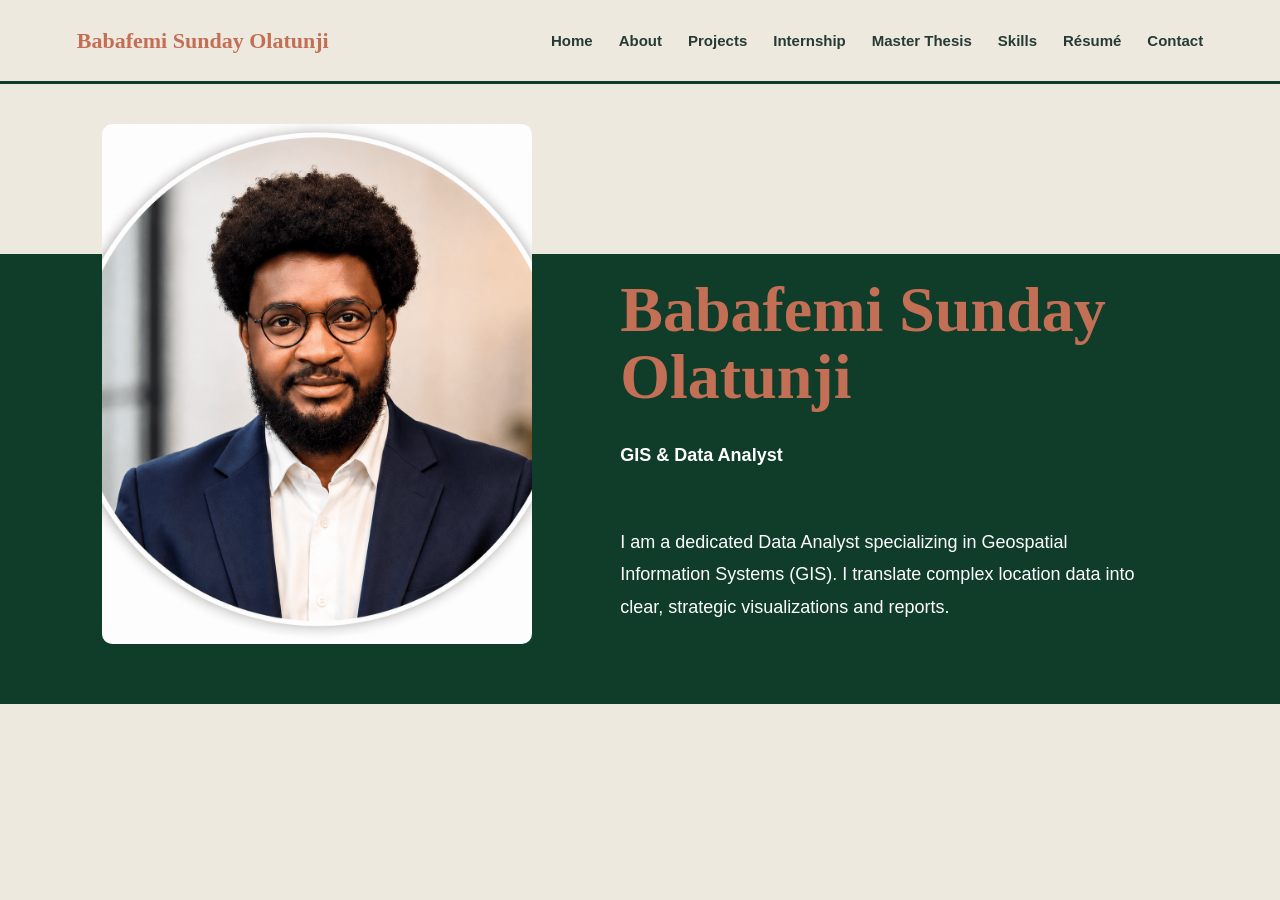
==== commit 1211b3ac: "Update index.html" ====
--- a/index.html
+++ b/index.html
@@ -17,10 +17,10 @@
         <a href="index.html">Home</a>
         <a href="about.html">About</a>
         <a href="projects.html">Projects</a>
+        <a href="internship.html">Internship</a>
         <a href="thesis.html">Master Thesis</a>
         <a href="skills.html">Skills</a>
         <a href="cv.pdf" target="_blank">Résumé</a>
-        <a href="internship.html">Internship</a>
         <a href="contact.html">Contact</a>
        </nav>
     </header>
--- a/style.css
+++ b/style.css
@@ -511,6 +511,7 @@
   .about-intro p {
     font-size: 19px;
   }
+  
   /* =========================
    THESIS PAGE
 ========================= */
@@ -586,5 +587,111 @@
   .thesis-intro h2 {
     font-size: 28px;
   }
-
-}
+  
+  /* ============================= */
+/* Internship Page Styling */
+/* ============================= */
+
+.internship-section {
+  max-width: 1100px;
+  margin: 70px auto;
+  padding: 50px 40px;
+  border-top: 4px solid #0f3d2a;
+}
+
+.internship-section h1 {
+  font-size: 42px;
+  color: #0f3d2a;
+  margin-bottom: 20px;
+}
+
+.internship-section h2 {
+  font-size: 28px;
+  color: #0f3d2a;
+  margin-top: 50px;
+  margin-bottom: 25px;
+}
+
+.internship-section p {
+  font-size: 16px;
+  line-height: 1.8;
+  color: #333;
+  max-width: 850px;
+}
+
+.internship-info {
+  margin-top: 25px;
+  padding: 20px;
+  background: #f7faf8;
+  border-left: 5px solid #0f3d2a;
+  border-radius: 8px;
+}
+
+.internship-grid {
+  display: grid;
+  grid-template-columns: repeat(3, 1fr);
+  gap: 28px;
+  margin-top: 30px;
+}
+
+.internship-card {
+  background: #ffffff;
+  border: 1px solid #dce5e0;
+  border-radius: 18px;
+  padding: 28px;
+  box-shadow: 0 8px 25px rgba(0, 0, 0, 0.04);
+}
+
+.internship-card h3 {
+  color: #0f3d2a;
+  font-size: 23px;
+  margin-bottom: 15px;
+}
+
+.internship-card p {
+  font-size: 15px;
+  line-height: 1.7;
+}
+
+.internship-image {
+  width: 100%;
+  height: 180px;
+  overflow: hidden;
+  border-radius: 14px;
+  margin-bottom: 18px;
+  background: #f1f5f3;
+}
+
+.internship-image img {
+  width: 100%;
+  height: 100%;
+  object-fit: cover;
+}
+
+.tools-list {
+  display: flex;
+  flex-wrap: wrap;
+  gap: 12px;
+  margin-top: 25px;
+}
+
+.tools-list span {
+  background: #f0f6f3;
+  color: #0f3d2a;
+  padding: 10px 15px;
+  border-radius: 25px;
+  font-size: 14px;
+  font-weight: 600;
+}
+
+@media (max-width: 900px) {
+  .internship-grid {
+    grid-template-columns: 1fr;
+  }
+
+  .internship-section {
+    padding: 35px 20px;
+  }
+}
+
+
